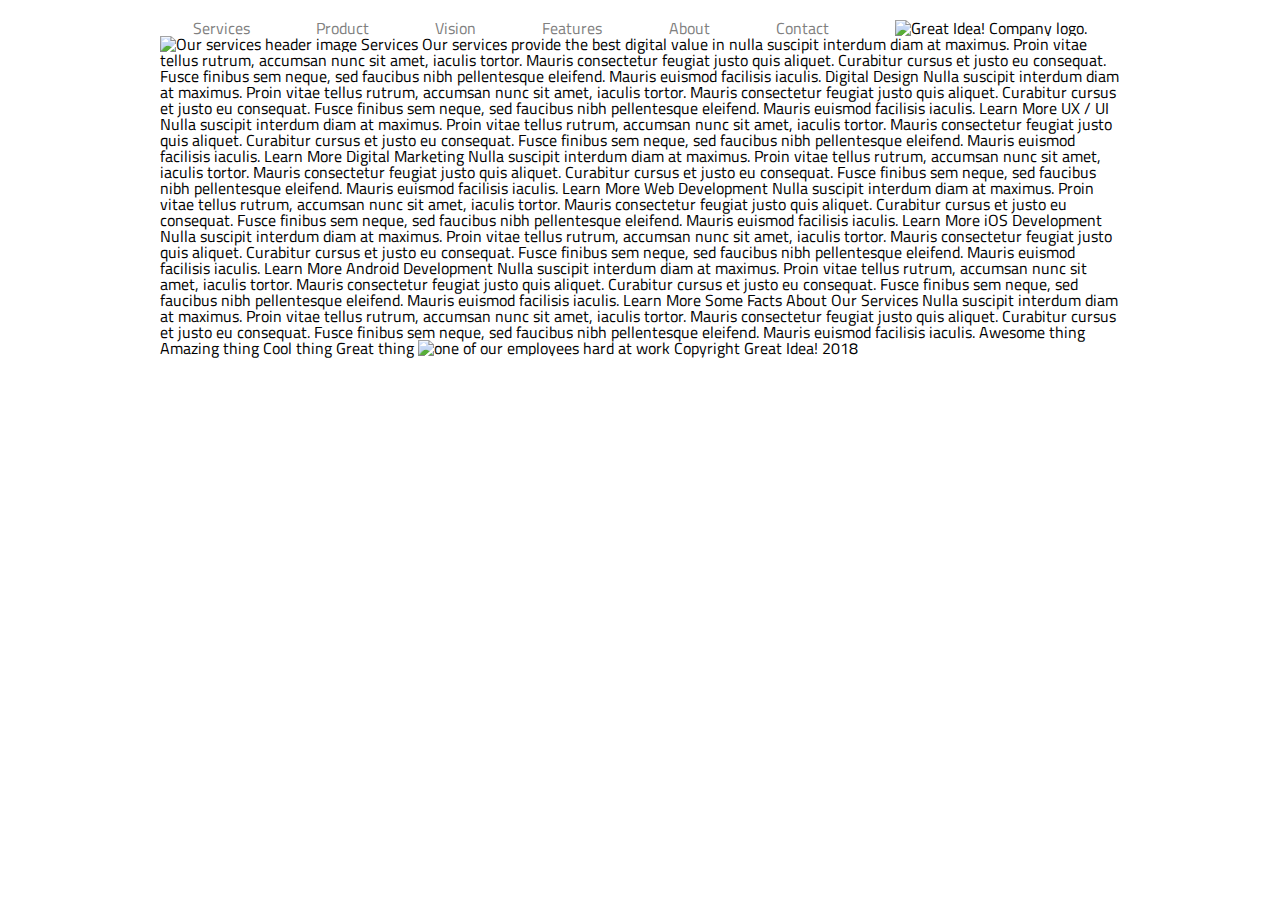
==== great-idea/services.html @ 44090fd0 "Updated HTML and CSS" ====
<!doctype html>

<html lang="en">
<head>
  <meta charset="utf-8">

  <title>Great Idea!</title>

  <link href="https://fonts.googleapis.com/css?family=Bangers|Titillium+Web" rel="stylesheet">
  <link rel="stylesheet" href="css/index.css">

  <!--[if lt IE 9]>
    <script src="https://cdnjs.cloudflare.com/ajax/libs/html5shiv/3.7.3/html5shiv.js"></script>
  <![endif]-->
</head>

<body>
  <div class="container">
    <nav>
        <a href="services.html">Services</a>
        <a href="">Product</a>
        <a href="">Vision</a>
        <a href="">Features</a>
        <a href="">About</a>
        <a href="">Contact</a>  
        <img class="logo" src="img/logo.png" alt="Great Idea! Company logo.">
    </nav>

<img class="services-header-img" src="img/services-header.jpg" alt="Our services header image">

Services

Our services provide the best digital value in nulla suscipit interdum diam at maximus. Proin vitae tellus rutrum, accumsan nunc sit amet, iaculis tortor. Mauris consectetur feugiat justo quis aliquet. Curabitur cursus et justo eu consequat. Fusce finibus sem neque, sed faucibus nibh pellentesque eleifend. Mauris euismod facilisis iaculis.


Digital Design

Nulla suscipit interdum diam at maximus. Proin vitae tellus rutrum, accumsan nunc sit amet, iaculis tortor. Mauris consectetur feugiat justo quis aliquet. Curabitur cursus et justo eu consequat. Fusce finibus sem neque, sed faucibus nibh pellentesque
eleifend. Mauris euismod facilisis iaculis.

Learn More



UX / UI

Nulla suscipit interdum diam at maximus. Proin vitae tellus rutrum, accumsan nunc sit amet, iaculis tortor. Mauris consectetur feugiat justo quis aliquet. Curabitur cursus et justo eu consequat. Fusce finibus sem neque, sed faucibus nibh pellentesque
eleifend. Mauris euismod facilisis iaculis.

Learn More



Digital Marketing

Nulla suscipit interdum diam at maximus. Proin vitae tellus rutrum, accumsan nunc sit amet, iaculis tortor. Mauris consectetur feugiat justo quis aliquet. Curabitur cursus et justo eu consequat. Fusce finibus sem neque, sed faucibus nibh pellentesque
eleifend. Mauris euismod facilisis iaculis.

Learn More



Web Development

Nulla suscipit interdum diam at maximus. Proin vitae tellus rutrum, accumsan nunc sit amet, iaculis tortor. Mauris consectetur feugiat justo quis aliquet. Curabitur cursus et justo eu consequat. Fusce finibus sem neque, sed faucibus nibh pellentesque
eleifend. Mauris euismod facilisis iaculis.

Learn More



iOS Development

Nulla suscipit interdum diam at maximus. Proin vitae tellus rutrum, accumsan nunc sit amet, iaculis tortor. Mauris consectetur feugiat justo quis aliquet. Curabitur cursus et justo eu consequat. Fusce finibus sem neque, sed faucibus nibh pellentesque
eleifend. Mauris euismod facilisis iaculis.

Learn More



Android Development

Nulla suscipit interdum diam at maximus. Proin vitae tellus rutrum, accumsan nunc sit amet, iaculis tortor. Mauris consectetur feugiat justo quis aliquet. Curabitur cursus et justo eu consequat. Fusce finibus sem neque, sed faucibus nibh pellentesque
eleifend. Mauris euismod facilisis iaculis.

Learn More


Some Facts About Our Services

Nulla suscipit interdum diam at maximus. Proin vitae tellus rutrum, accumsan nunc sit amet, iaculis tortor. Mauris consectetur feugiat justo quis aliquet. Curabitur cursus et justo eu consequat. Fusce finibus sem neque, sed faucibus nibh pellentesque
eleifend. Mauris euismod facilisis iaculis.


Awesome thing
Amazing thing
Cool thing
Great thing

<img class="services-info-img" src="img/services-info.png" alt="one of our employees hard at work">

Copyright Great Idea! 2018


</div>
</body>

</html>
---- great-idea/css/index.css ----
/* http://meyerweb.com/eric/tools/css/reset/ 
   v2.0 | 20110126
   License: none (public domain)
*/

html, body, div, span, applet, object, iframe,
h1, h2, h3, h4, h5, h6, p, blockquote, pre,
a, abbr, acronym, address, big, cite, code,
del, dfn, em, img, ins, kbd, q, s, samp,
small, strike, strong, sub, sup, tt, var,
b, u, i, center,
dl, dt, dd, ol, ul, li,
fieldset, form, label, legend,
table, caption, tbody, tfoot, thead, tr, th, td,
article, aside, canvas, details, embed, 
figure, figcaption, footer, header, hgroup, 
menu, nav, output, ruby, section, summary,
time, mark, audio, video {
	margin: 0;
	padding: 0;
	border: 0;
	font-size: 100%;
	font: inherit;
	vertical-align: baseline;
}
/* HTML5 display-role reset for older browsers */
article, aside, details, figcaption, figure, 
footer, header, hgroup, menu, nav, section {
	display: block;
}
body {
	line-height: 1;
}
ol, ul {
	list-style: none;
}
blockquote, q {
	quotes: none;
}
blockquote:before, blockquote:after,
q:before, q:after {
	content: '';
	content: none;
}
table {
	border-collapse: collapse;
	border-spacing: 0;
}

/* Set every element's box-sizing to border-box */
* {
    box-sizing: border-box;
}

html, body {
    height: 100%;
    font-family: 'Titillium Web', sans-serif;
}

h1, h2, h3, h4, h5 {
    font-family: 'Bangers', cursive;
    letter-spacing: 1px;
    margin-bottom: 15px;
}

/* Copy and paste your work from yesterday here and start to refactor into flexbox */

.container {
	max-width: 960px;
	margin: 0 auto;
  }
  
  nav {
	display: flex;
	justify-content: space-around;
	align-items: center;
	margin-top: 20px;
	
  }
  
  nav a {
	text-decoration: none;
	color: grey;
  }
  
  nav a:hover {
	color: black;
  }
  
  header {
	display: flex;
	border-bottom: 1px solid black;
	margin-top: 50px;
	padding-bottom: 50px;
	justify-content: space-between;
  }

  
  .title {
	display: flex;
	flex-direction: column;
	justify-content: center;
	width: 45%;
	align-items: center;
  }

  .circle {
	width: 45%;
  }
  
  .title h1 {
	font-size: 5em;
	text-align: center;
  }
  
  .button {
	padding: 5px 35px;
	background-color: white;
	text-align: center;
	border: 1px solid black;
  }
  
  .button:hover {
	background-color: black;
	color: white;
  }
  
  
  .top-section {
	display: flex;
	height: 150px;
	align-items: center;
	justify-content: space-between;
  }
  
  .box2 {
	width: 48%;
  }

  .image {
	width: 100%;  
  }
  
  .columns {
	display: flex;
	height: 200px;
	align-items: center;
	justify-content: space-between;
  }
  
  .box3 {
	width: 30%;
	align-items: center;
  }
  
  .address {
	margin-top: 20px;
	font-family: 'Staatliches', cursive;
  }
  
  .contact {
	margin-top: 15px;
  }
  
  footer {
	text-align: center;
	margin: 35px;
	font-family: 'Staatliches', cursive;
  }
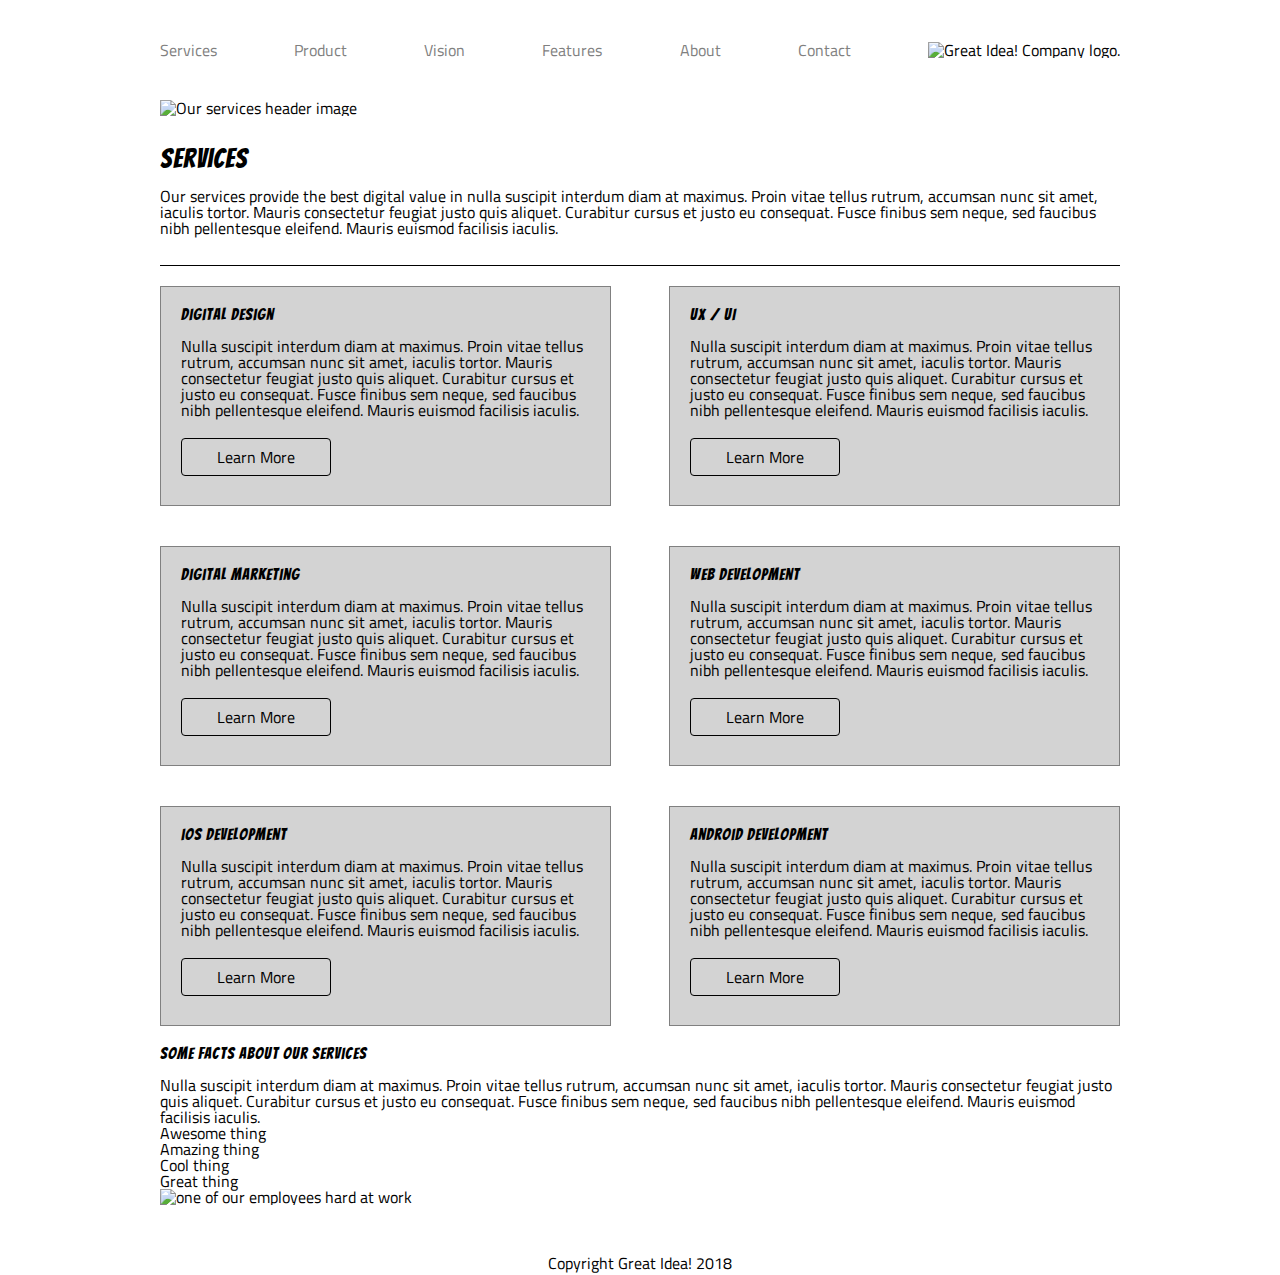
==== commit 5a82b47f: "Updated HTML and CSS" ====
--- a/great-idea/services.html
+++ b/great-idea/services.html
@@ -15,8 +15,7 @@
 </head>
 
 <body>
-  <div class="container">
-    <nav>
+  <nav>
         <a href="services.html">Services</a>
         <a href="">Product</a>
         <a href="">Vision</a>
@@ -24,85 +23,82 @@
         <a href="">About</a>
         <a href="">Contact</a>  
         <img class="logo" src="img/logo.png" alt="Great Idea! Company logo.">
-    </nav>
-
-<img class="services-header-img" src="img/services-header.jpg" alt="Our services header image">
-
-Services
-
-Our services provide the best digital value in nulla suscipit interdum diam at maximus. Proin vitae tellus rutrum, accumsan nunc sit amet, iaculis tortor. Mauris consectetur feugiat justo quis aliquet. Curabitur cursus et justo eu consequat. Fusce finibus sem neque, sed faucibus nibh pellentesque eleifend. Mauris euismod facilisis iaculis.
+  </nav>
 
 
-Digital Design
-
-Nulla suscipit interdum diam at maximus. Proin vitae tellus rutrum, accumsan nunc sit amet, iaculis tortor. Mauris consectetur feugiat justo quis aliquet. Curabitur cursus et justo eu consequat. Fusce finibus sem neque, sed faucibus nibh pellentesque
-eleifend. Mauris euismod facilisis iaculis.
-
-Learn More
+<img class="image" src="img/services-header.jpg" alt="Our services header image">
 
 
+<div class="top">
+  <section>
+    <h1>Services</h1>
+    <p>Our services provide the best digital value in nulla suscipit interdum diam at maximus. Proin vitae tellus rutrum, accumsan nunc sit amet, iaculis tortor. Mauris consectetur feugiat justo quis aliquet. Curabitur cursus et justo eu consequat. Fusce finibus sem neque, sed faucibus nibh pellentesque eleifend. Mauris euismod facilisis iaculis.</p>
+  </section>
+</div>
 
-UX / UI
-
-Nulla suscipit interdum diam at maximus. Proin vitae tellus rutrum, accumsan nunc sit amet, iaculis tortor. Mauris consectetur feugiat justo quis aliquet. Curabitur cursus et justo eu consequat. Fusce finibus sem neque, sed faucibus nibh pellentesque
-eleifend. Mauris euismod facilisis iaculis.
-
-Learn More
+<div class="cards">
+  <section>
+    <h3>Digital Design</h3>
+    <p>Nulla suscipit interdum diam at maximus. Proin vitae tellus rutrum, accumsan nunc sit amet, iaculis tortor. Mauris consectetur feugiat justo quis aliquet. Curabitur cursus et justo eu consequat. Fusce finibus sem neque, sed faucibus nibh pellentesque
+    eleifend. Mauris euismod facilisis iaculis.</p>
+    <p class="learn-button">Learn More</p>
+  </section>
+  
+  <section>
+    <h3>UX / UI</h3>
+    <p>Nulla suscipit interdum diam at maximus. Proin vitae tellus rutrum, accumsan nunc sit amet, iaculis tortor. Mauris consectetur feugiat justo quis aliquet. Curabitur cursus et justo eu consequat. Fusce finibus sem neque, sed faucibus nibh pellentesque
+    eleifend. Mauris euismod facilisis iaculis.</p>
+    <p class="learn-button">Learn More</p>
+  </section>
+  
+  <section>
+    <h3>Digital Marketing</h3>
+    <p>Nulla suscipit interdum diam at maximus. Proin vitae tellus rutrum, accumsan nunc sit amet, iaculis tortor. Mauris consectetur feugiat justo quis aliquet. Curabitur cursus et justo eu consequat. Fusce finibus sem neque, sed faucibus nibh pellentesque
+    eleifend. Mauris euismod facilisis iaculis.</p>
+    <p class="learn-button">Learn More</p>
+  </section>
+  
+  <section>
+    <h3>Web Development</h3>
+    <p>Nulla suscipit interdum diam at maximus. Proin vitae tellus rutrum, accumsan nunc sit amet, iaculis tortor. Mauris consectetur feugiat justo quis aliquet. Curabitur cursus et justo eu consequat. Fusce finibus sem neque, sed faucibus nibh pellentesque
+    eleifend. Mauris euismod facilisis iaculis.</p>
+    <p class="learn-button">Learn More</p>
+  </section>
+  
+  <section>
+    <h3>iOS Development</h3>
+    <p>Nulla suscipit interdum diam at maximus. Proin vitae tellus rutrum, accumsan nunc sit amet, iaculis tortor. Mauris consectetur feugiat justo quis aliquet. Curabitur cursus et justo eu consequat. Fusce finibus sem neque, sed faucibus nibh pellentesque
+    eleifend. Mauris euismod facilisis iaculis.</p>
+    <p class="learn-button">Learn More</p>
+  </section>
+  
+  <section>
+    <h3>Android Development</h3>
+    
+    <p>Nulla suscipit interdum diam at maximus. Proin vitae tellus rutrum, accumsan nunc sit amet, iaculis tortor. Mauris consectetur feugiat justo quis aliquet. Curabitur cursus et justo eu consequat. Fusce finibus sem neque, sed faucibus nibh pellentesque
+    eleifend. Mauris euismod facilisis iaculis.</p>
+    <p class="learn-button">Learn More</p>
+  </section>
+</div>
 
 
+<h3>Some Facts About Our Services</h3>
 
-Digital Marketing
+<p>Nulla suscipit interdum diam at maximus. Proin vitae tellus rutrum, accumsan nunc sit amet, iaculis tortor. Mauris consectetur feugiat justo quis aliquet. Curabitur cursus et justo eu consequat. Fusce finibus sem neque, sed faucibus nibh pellentesque
+eleifend. Mauris euismod facilisis iaculis.</p>
 
-Nulla suscipit interdum diam at maximus. Proin vitae tellus rutrum, accumsan nunc sit amet, iaculis tortor. Mauris consectetur feugiat justo quis aliquet. Curabitur cursus et justo eu consequat. Fusce finibus sem neque, sed faucibus nibh pellentesque
-eleifend. Mauris euismod facilisis iaculis.
-
-Learn More
-
-
-
-Web Development
-
-Nulla suscipit interdum diam at maximus. Proin vitae tellus rutrum, accumsan nunc sit amet, iaculis tortor. Mauris consectetur feugiat justo quis aliquet. Curabitur cursus et justo eu consequat. Fusce finibus sem neque, sed faucibus nibh pellentesque
-eleifend. Mauris euismod facilisis iaculis.
-
-Learn More
-
-
-
-iOS Development
-
-Nulla suscipit interdum diam at maximus. Proin vitae tellus rutrum, accumsan nunc sit amet, iaculis tortor. Mauris consectetur feugiat justo quis aliquet. Curabitur cursus et justo eu consequat. Fusce finibus sem neque, sed faucibus nibh pellentesque
-eleifend. Mauris euismod facilisis iaculis.
-
-Learn More
-
-
-
-Android Development
-
-Nulla suscipit interdum diam at maximus. Proin vitae tellus rutrum, accumsan nunc sit amet, iaculis tortor. Mauris consectetur feugiat justo quis aliquet. Curabitur cursus et justo eu consequat. Fusce finibus sem neque, sed faucibus nibh pellentesque
-eleifend. Mauris euismod facilisis iaculis.
-
-Learn More
-
-
-Some Facts About Our Services
-
-Nulla suscipit interdum diam at maximus. Proin vitae tellus rutrum, accumsan nunc sit amet, iaculis tortor. Mauris consectetur feugiat justo quis aliquet. Curabitur cursus et justo eu consequat. Fusce finibus sem neque, sed faucibus nibh pellentesque
-eleifend. Mauris euismod facilisis iaculis.
-
-
-Awesome thing
-Amazing thing
-Cool thing
-Great thing
+<ul>
+  <li>Awesome thing</li>
+  <li>Amazing thing</li>
+  <li>Cool thing</li>
+  <li>Great thing</li>
+</ul>
 
 <img class="services-info-img" src="img/services-info.png" alt="one of our employees hard at work">
 
-Copyright Great Idea! 2018
+<footer><p>Copyright Great Idea! 2018</p></footer>
 
 
-</div>
 </body>
 
 </html>--- a/great-idea/css/index.css
+++ b/great-idea/css/index.css
@@ -65,17 +65,16 @@
 
 /* Copy and paste your work from yesterday here and start to refactor into flexbox */
 
-.container {
+body {
 	max-width: 960px;
 	margin: 0 auto;
   }
   
   nav {
 	display: flex;
-	justify-content: space-around;
-	align-items: center;
-	margin-top: 20px;
-	
+	justify-content: space-between;
+	align-items: center;
+	height: 100px;
   }
   
   nav a {
@@ -106,6 +105,10 @@
 
   .circle {
 	width: 45%;
+  }
+
+  h1 {
+	  font-size: 1.7em;
   }
   
   .title h1 {
@@ -146,24 +149,84 @@
 	height: 200px;
 	align-items: center;
 	justify-content: space-between;
+	border-bottom: 1px solid black;
   }
   
   .box3 {
-	width: 30%;
-	align-items: center;
-  }
-  
-  .address {
+	width: 32%;
+	align-items: center;
+  }
+  
+  address {
+	display: flex;
+	flex-direction: column;
+	justify-content: center;
+	height: 200px;
+  }
+  
+  .contact {
+	  display: flex;
+	  flex-direction: column;
+	  justify-content: space-evenly;
+	  height: 100px;
+  }
+
+  
+  footer {
+	display: flex;
+	justify-content: center;
+	align-items: center;
+	margin: 50px;
+  }
+
+  /* Styles for Services page */
+
+.top {
+	display: flex;
+	height: 150px;
+	align-items: center;
+	justify-content: space-between;
+	border-bottom: 1px solid black;
+	
+}
+
+.cards {
+	display: flex;
+	flex-wrap: wrap;
+	justify-content: space-between;
+	align-content: space-between;	
+
+}
+
+.cards section {
+	display: flex;
+	flex-direction: column;
+	width: 47%;
+	border: 1px solid grey;	
+	justify-content: space-between;
+	height: 220px;
+	padding: 20px;
+	background-color: lightgray;
 	margin-top: 20px;
-	font-family: 'Staatliches', cursive;
-  }
-  
-  .contact {
-	margin-top: 15px;
-  }
-  
-  footer {
+	margin-bottom: 20px;
+}
+
+.cards section p {
+	margin-bottom: 20px;
+}
+
+.learn-button {
+	border: 1px solid black;
+	padding: 10px;
+	width: 150px;
 	text-align: center;
-	margin: 35px;
-	font-family: 'Staatliches', cursive;
-  }+	border-radius: 4px;
+}
+
+.learn-button:hover {
+	color: white;
+	background-color: black;
+}
+
+
+
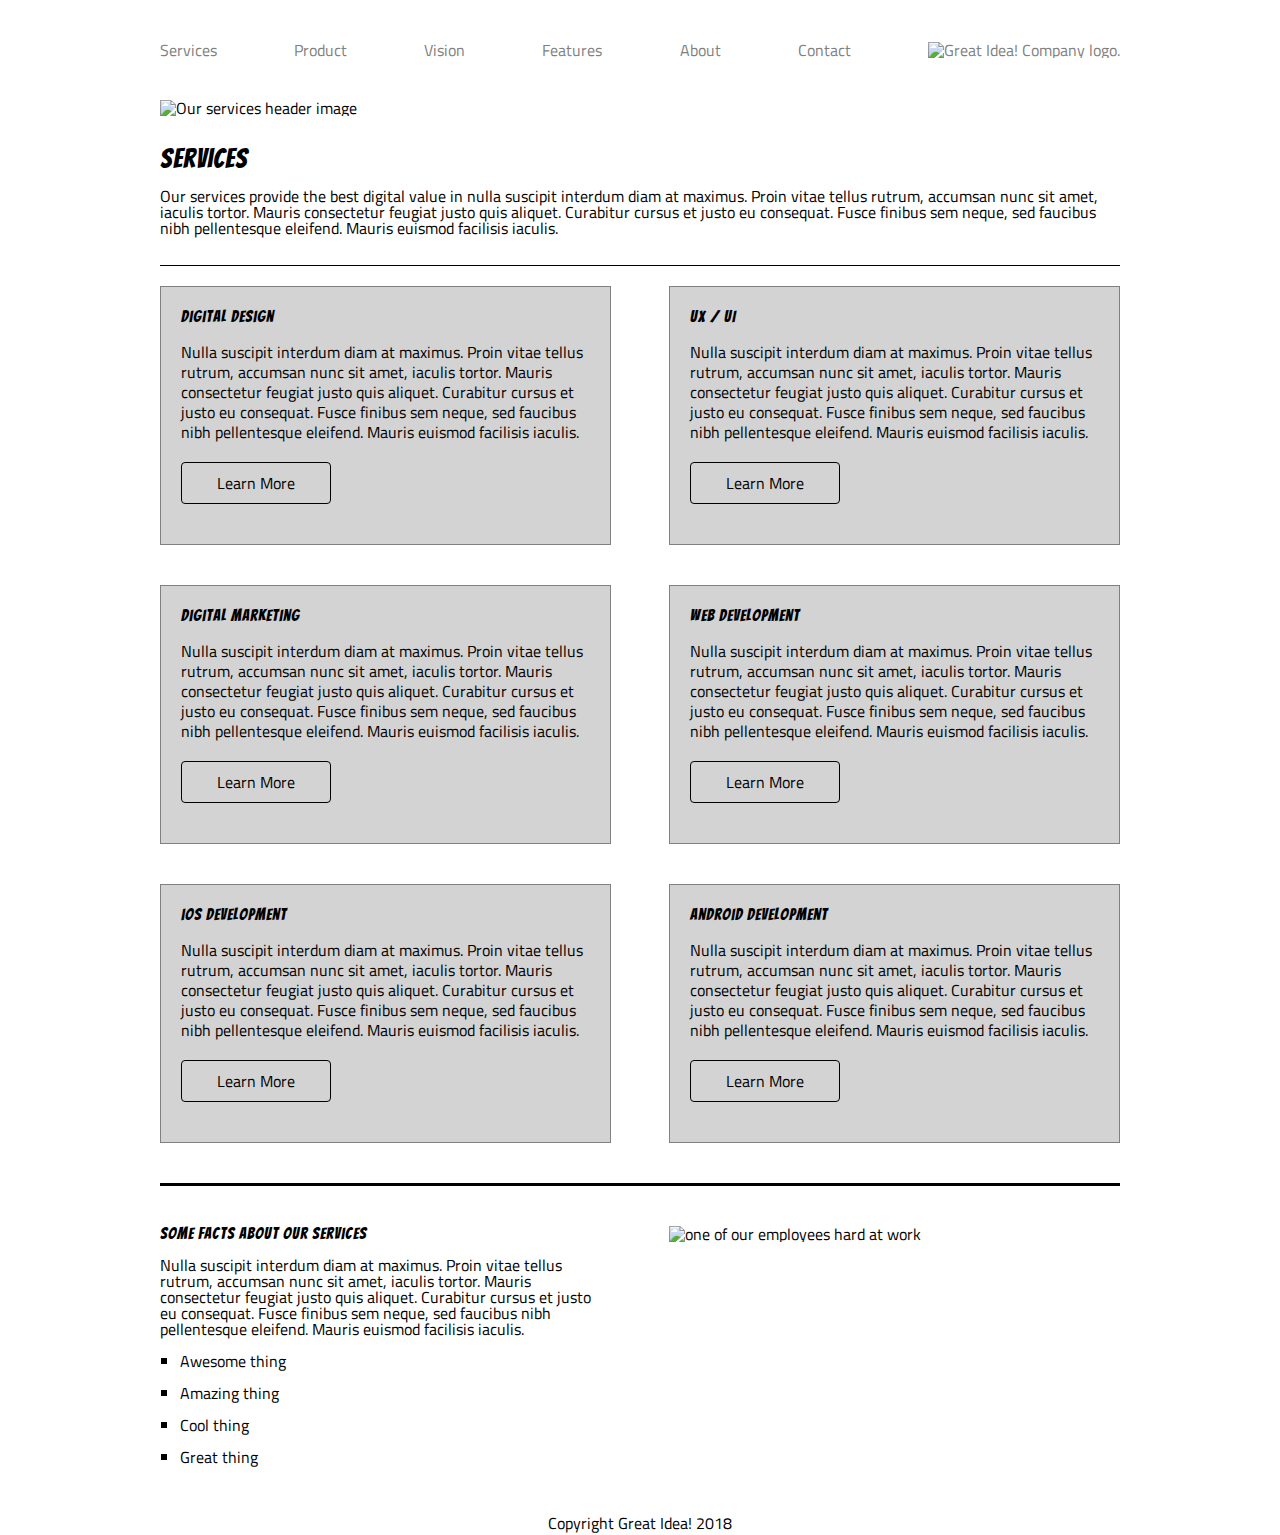
==== commit 305c6bf4: "Completed MVP" ====
--- a/great-idea/services.html
+++ b/great-idea/services.html
@@ -4,7 +4,7 @@
 <head>
   <meta charset="utf-8">
 
-  <title>Great Idea!</title>
+  <title>Great Idea! - Services</title>
 
   <link href="https://fonts.googleapis.com/css?family=Bangers|Titillium+Web" rel="stylesheet">
   <link rel="stylesheet" href="css/index.css">
@@ -22,7 +22,7 @@
         <a href="">Features</a>
         <a href="">About</a>
         <a href="">Contact</a>  
-        <img class="logo" src="img/logo.png" alt="Great Idea! Company logo.">
+        <a href="index.html"><img class="logo" src="img/logo.png" alt="Great Idea! Company logo."></a>
   </nav>
 
 
@@ -74,7 +74,6 @@
   
   <section>
     <h3>Android Development</h3>
-    
     <p>Nulla suscipit interdum diam at maximus. Proin vitae tellus rutrum, accumsan nunc sit amet, iaculis tortor. Mauris consectetur feugiat justo quis aliquet. Curabitur cursus et justo eu consequat. Fusce finibus sem neque, sed faucibus nibh pellentesque
     eleifend. Mauris euismod facilisis iaculis.</p>
     <p class="learn-button">Learn More</p>
@@ -82,19 +81,27 @@
 </div>
 
 
-<h3>Some Facts About Our Services</h3>
+<div class="bottom">
 
-<p>Nulla suscipit interdum diam at maximus. Proin vitae tellus rutrum, accumsan nunc sit amet, iaculis tortor. Mauris consectetur feugiat justo quis aliquet. Curabitur cursus et justo eu consequat. Fusce finibus sem neque, sed faucibus nibh pellentesque
-eleifend. Mauris euismod facilisis iaculis.</p>
+  <section>
+    <h3>Some Facts About Our Services</h3>
+    <p>Nulla suscipit interdum diam at maximus. Proin vitae tellus rutrum, accumsan nunc sit amet, iaculis tortor. Mauris consectetur feugiat justo quis aliquet. Curabitur cursus et justo eu consequat. Fusce finibus sem neque, sed faucibus nibh pellentesque
+    eleifend. Mauris euismod facilisis iaculis.</p>
 
-<ul>
-  <li>Awesome thing</li>
-  <li>Amazing thing</li>
-  <li>Cool thing</li>
-  <li>Great thing</li>
-</ul>
+    <br>
 
-<img class="services-info-img" src="img/services-info.png" alt="one of our employees hard at work">
+    <ul>
+      <li>Awesome thing</li> <br>
+      <li>Amazing thing</li> <br>
+      <li>Cool thing</li> <br>
+      <li>Great thing</li>
+    </ul>
+  </section>
+ 
+  <section><img class="services-info-img" src="img/services-info.png" alt="one of our employees hard at work"></section>
+  
+
+</div>
 
 <footer><p>Copyright Great Idea! 2018</p></footer>
 
--- a/great-idea/css/index.css
+++ b/great-idea/css/index.css
@@ -187,7 +187,6 @@
 	align-items: center;
 	justify-content: space-between;
 	border-bottom: 1px solid black;
-	
 }
 
 .cards {
@@ -195,7 +194,8 @@
 	flex-wrap: wrap;
 	justify-content: space-between;
 	align-content: space-between;	
-
+	border-bottom: 3px solid black;
+	padding-bottom: 20px;
 }
 
 .cards section {
@@ -204,11 +204,12 @@
 	width: 47%;
 	border: 1px solid grey;	
 	justify-content: space-between;
-	height: 220px;
+	height: 100%;
 	padding: 20px;
 	background-color: lightgray;
 	margin-top: 20px;
 	margin-bottom: 20px;
+	line-height: 20px;
 }
 
 .cards section p {
@@ -228,5 +229,31 @@
 	background-color: black;
 }
 
-
-
+.bottom {
+	display: flex;
+	margin-top: 40px;
+	justify-content: space-between;
+}
+
+.bottom section {
+	display: flex;
+	flex-direction: column;
+	width: 47%;
+	justify-content: flex-start;
+	border 1px solid black;	
+}
+
+.services-info-img {
+	width: 100%;
+}
+
+ul { 
+	display: flex;
+	flex-direction: column;
+	list-style-type: square;
+	margin-left: 20px;
+	justify-content: space-between;
+}
+
+
+
